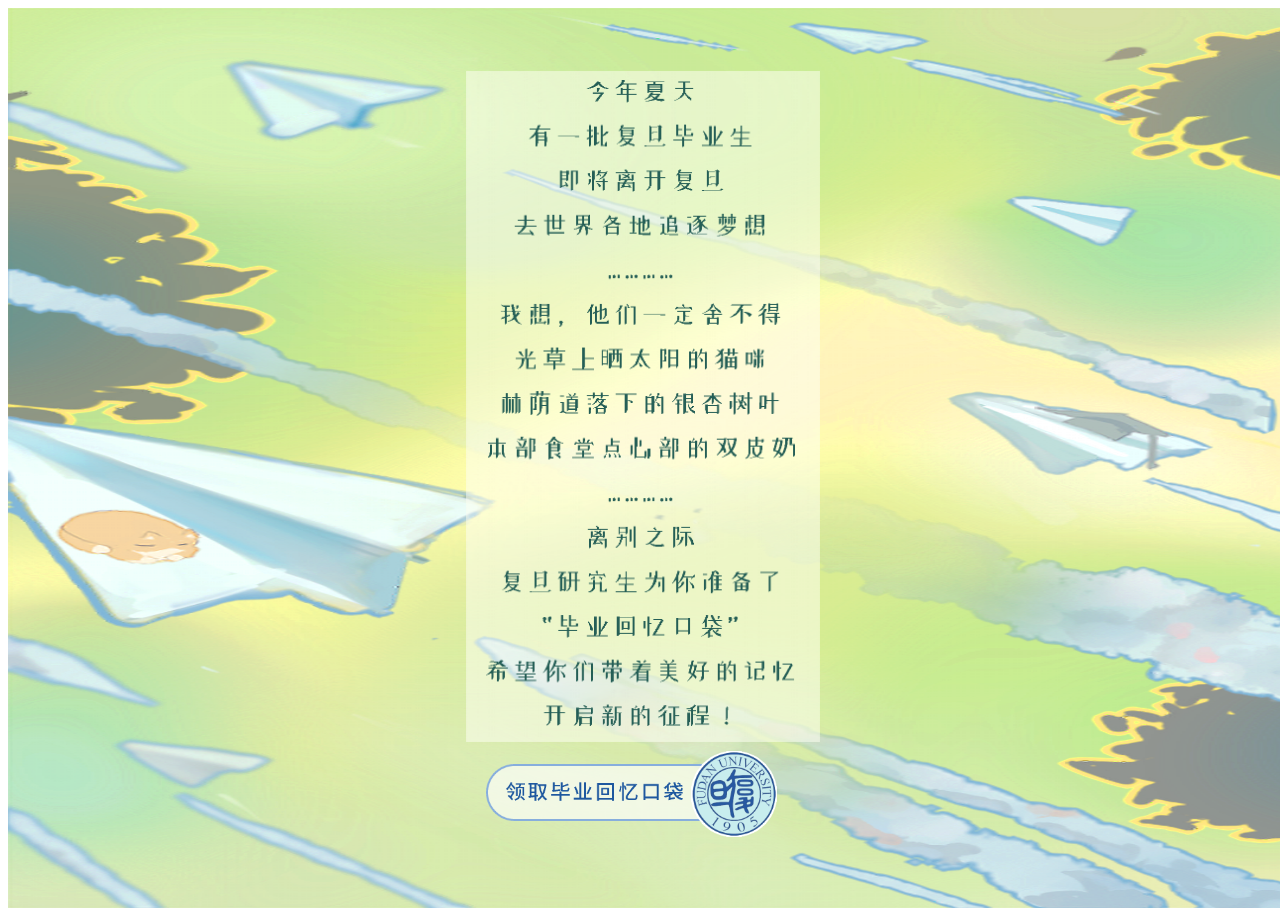
==== graduate100/index.html @ 28d16db5 "1" ====
<!DOCTYPE html>
<html>
<head>
	<title>毕业100</title>
	<meta charset="utf-8">
	<!-- <meta name="viewport" content="width=device-width, initial-scale=1.0, minimum-scale=0.5, maximum-scale=2.0, user-scalable=yes" /> -->
	<!-- <meta http-equiv="refresh" content="4;url=index2.html"> -->
	<link rel="stylesheet" type="text/css" href="css/index.css">
</head>
<body>
  <div id="content">
    <div id="Home" >
      <div id="color">
        <img src="img/1.png" style="width:100%">
      </div>   
      <div id="background">
        <img src="img/1-2.png" style="width:100%">
      </div>  
      <div id="getkoudai">
        <img src="img/1-3.png" style="width:100%">
      </div>
      <div id="btn" >
        <img onclick="next()" src="img/1-4.png" alt="666" style="width:100%">
      </div>

    </div>
  </div>
</body>

 <script type="text/javascript">
    function onload(){
      var sen = "Home";  
      var width = document.documentElement.clientWidth;
      var height = document.documentElement.clientHeight;
      var ratio = width / height;
      if (ratio > (9 / 16)) {
        var bodywidth = height * 9 / 16;
        var margin = (width - bodywidth) / 2;
        document.getElementById(sen).style.height= height + 'px';
        document.getElementById(sen).style.width= bodywidth + 'px';
        document.getElementById(sen).style.marginLeft= margin + 'px';
        document.getElementById(sen).style.marginRight= margin + 'px';
      }else if(ratio < (9 / 16)){
        var bodyheight = width * 16 / 9;
        var margin = (height - bodyheight) / 2;
        document.getElementById(sen).style.height = bodyheight + 'px';
        document.getElementById(sen).style.width = width + 'px';
        document.getElementById(sen).style.marginTop = margin + 'px';
        document.getElementById(sen).style.marginBottom = margin + 'px';
      }else{
        document.getElementById(sen).style.height = height + 'px';
        document.getElementById(sen).style.width = width + 'px';
        document.getElementById(sen).style.marginTop = 0 + 'px';
        document.getElementById(sen).style.marginBottom = 0 + 'px';
      }
    }
  onload(); 
  function next(){
    window.location.href = "index2.html";

  function draw(){
      const canva = document.getElementById("canvas");
const ctx = canva.getContext("2d");

ctx.moveTo(0,0);
ctx.lineTo(200,100);
ctx.stroke();
  }
  draw();
}
</script>
<script type="text/javascript">

</script>
</html>
---- graduate100/css/index.css ----
#content{
	position: absolute;
	background: url("../img/1-0.png") no-repeat center;
    background-size:100% 100%;
    height: 100%;
    width:100%;
}
#Home{
    font-family:"宋体";
    font-size: 1.25rem;
    position:absolute;
    font-weight:bolder;
    width: 100%;
  }
#color{
    position: absolute;
    width: 70%;
    z-index: 1;
    left:14%;
    top:7%;
}

#background{
    position: absolute;
    width: 61%;
    height:61%;
    right: 0%;
    left:18%;
    top:8%;
    z-index: 2;
 }
 #getkoudai{
 	position: absolute;
    width: 50%;
    right: 0%;
    left:18%;
    top:84%;
    z-index: 2;
 }
 #btn{
    position: absolute;
    width: 17%;
    right: 32.5%;
    left: 58.5%;
    top: 82.5%;
    z-index: 5;
  }
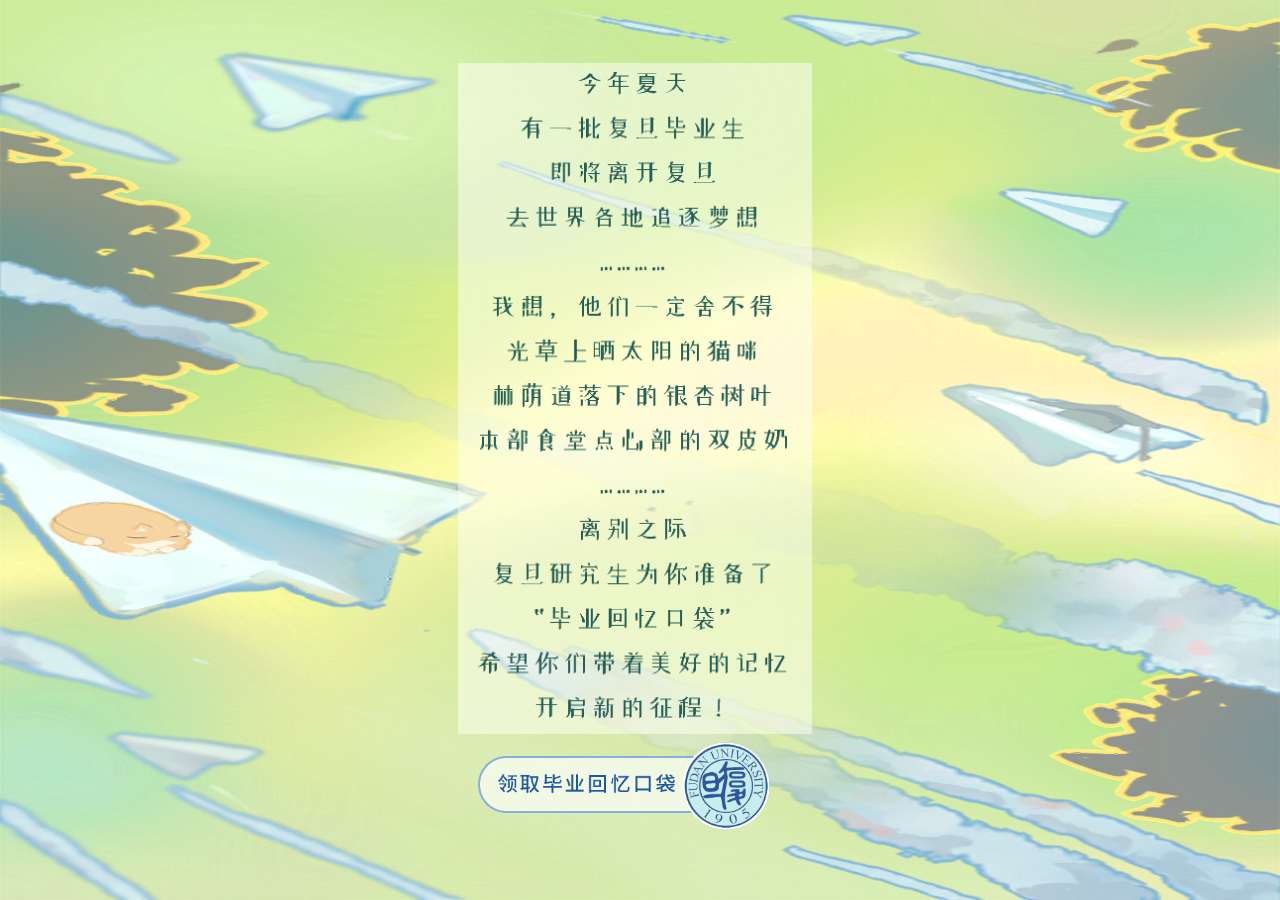
==== commit 21fcdcb3: "change a little" ====
--- a/graduate100/index.html
+++ b/graduate100/index.html
@@ -3,11 +3,11 @@
 <head>
 	<title>毕业100</title>
 	<meta charset="utf-8">
-	<!-- <meta name="viewport" content="width=device-width, initial-scale=1.0, minimum-scale=0.5, maximum-scale=2.0, user-scalable=yes" /> -->
+	<meta name="viewport" content="width=device-width, initial-scale=1.0, user-scalable=no" />
 	<!-- <meta http-equiv="refresh" content="4;url=index2.html"> -->
 	<link rel="stylesheet" type="text/css" href="css/index.css">
 </head>
-<body>
+<body style="margin: 0">
   <div id="content">
     <div id="Home" >
       <div id="color">
--- a/graduate100/css/index.css
+++ b/graduate100/css/index.css
@@ -44,4 +44,11 @@
     left: 58.5%;
     top: 82.5%;
     z-index: 5;
-  }+  }
+    #btn img:hover {
+    -webkit-transform: scale(1.15);
+    -moz-transform: scale(1.15);
+    -ms-transform: scale(1.15);
+    -o-transform: scale(1.15);
+    transform: scale(1.15);
+}